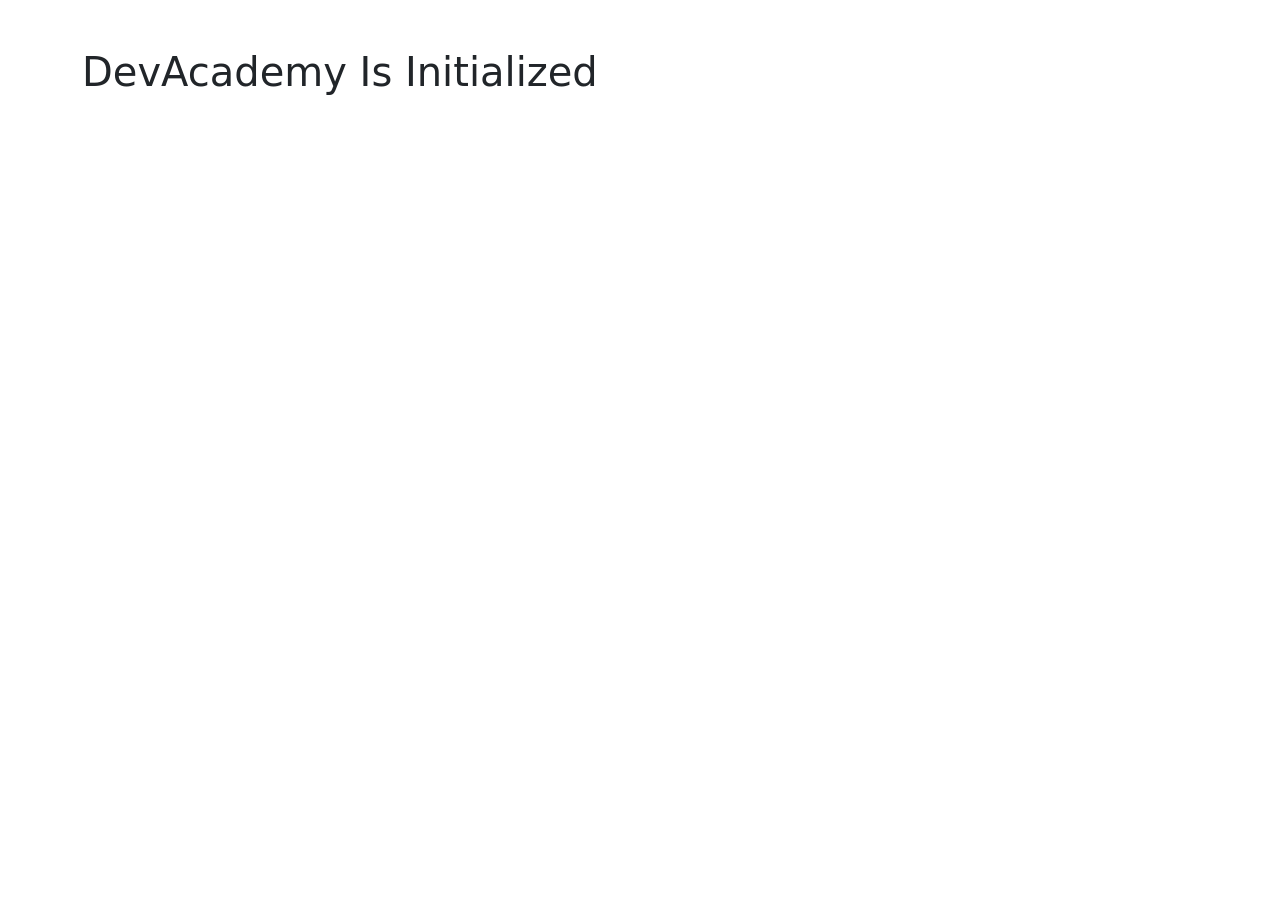
==== index.html @ afd81a72 "Initialize project structure and asset folders" ====
<!DOCTYPE html>
<html lang="en">
<head>
    <meta charset="UTF-8">
    <meta name="viewport" content="width=device-width, initial-scale=1.0">
    <title>DevAcademy | Learning Ecosystem</title>
    <link href="https://cdn.jsdelivr.net/npm/bootstrap@5.3.3/dist/css/bootstrap.min.css" rel="stylesheet">
    <link rel="stylesheet" href="css/style.css">
</head>
<body>

    <div class="container mt-5">
        <h1>DevAcademy Is Initialized</h1>
    </div>

    <script src="https://cdn.jsdelivr.net/npm/bootstrap@5.3.3/dist/js/bootstrap.bundle.min.js"></script>
    <script src="js/app.js"></script>
</body>
</html>
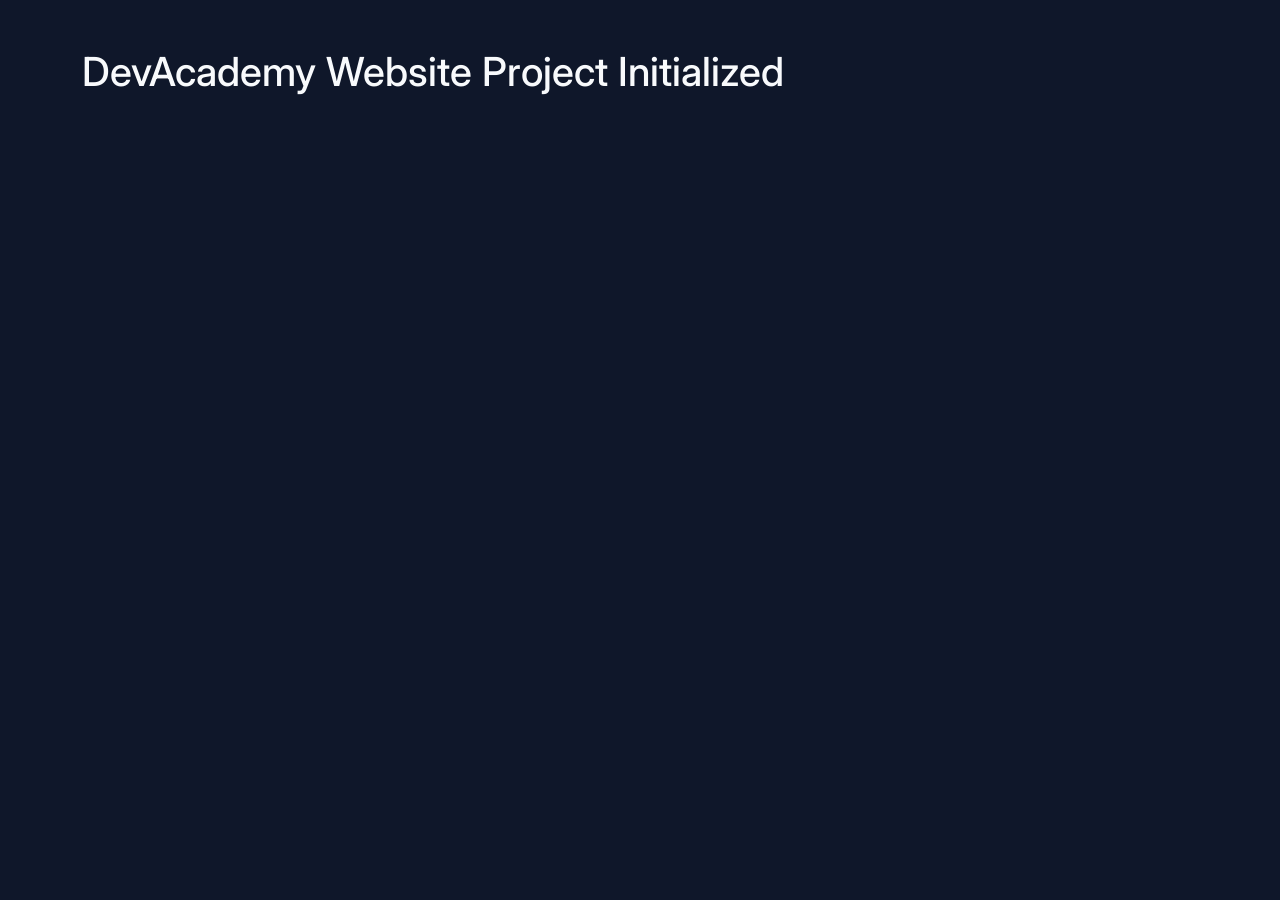
==== commit 51a1e398: "Setting up bootstrap and HTML5 boilerplate" ====
--- a/index.html
+++ b/index.html
@@ -3,14 +3,14 @@
 <head>
     <meta charset="UTF-8">
     <meta name="viewport" content="width=device-width, initial-scale=1.0">
-    <title>DevAcademy | Learning Ecosystem</title>
+    <title>DevAcademy | Learn to Code</title>
     <link href="https://cdn.jsdelivr.net/npm/bootstrap@5.3.3/dist/css/bootstrap.min.css" rel="stylesheet">
     <link rel="stylesheet" href="css/style.css">
 </head>
 <body>
 
-    <div class="container mt-5">
-        <h1>DevAcademy Is Initialized</h1>
+    <div class="container my-5">
+        <h1>DevAcademy Website Project Initialized</h1>
     </div>
 
     <script src="https://cdn.jsdelivr.net/npm/bootstrap@5.3.3/dist/js/bootstrap.bundle.min.js"></script>
--- a/css/style.css
+++ b/css/style.css
@@ -0,0 +1,24 @@
+@import url('https://fonts.googleapis.com/css2?family=Fira+Code:wght@400;500&family=Inter:wght@300;400;600;700&display=swap');
+
+:root {
+    --bg-dark-primary: #0f172a;    /* Deep slate background */
+    --bg-dark-secondary: #1e293b;  /* Dark navbar slate */
+    --color-accent: #38bdf8;       /* Tech blue highlight */
+    --color-text-muted: #94a3b8;   /* Soft gray text */
+    --font-primary: 'Inter', sans-serif;
+    --font-mono: 'Fira Code', monospace;
+}
+
+body {
+    font-family: var(--font-primary);
+    background-color: var(--bg-dark-primary);
+    color: #f8fafc;
+}
+
+.bg-dark-custom {
+    background-color: var(--bg-dark-secondary) !important;
+}
+
+.text-accent {
+    color: var(--color-accent) !important;
+}
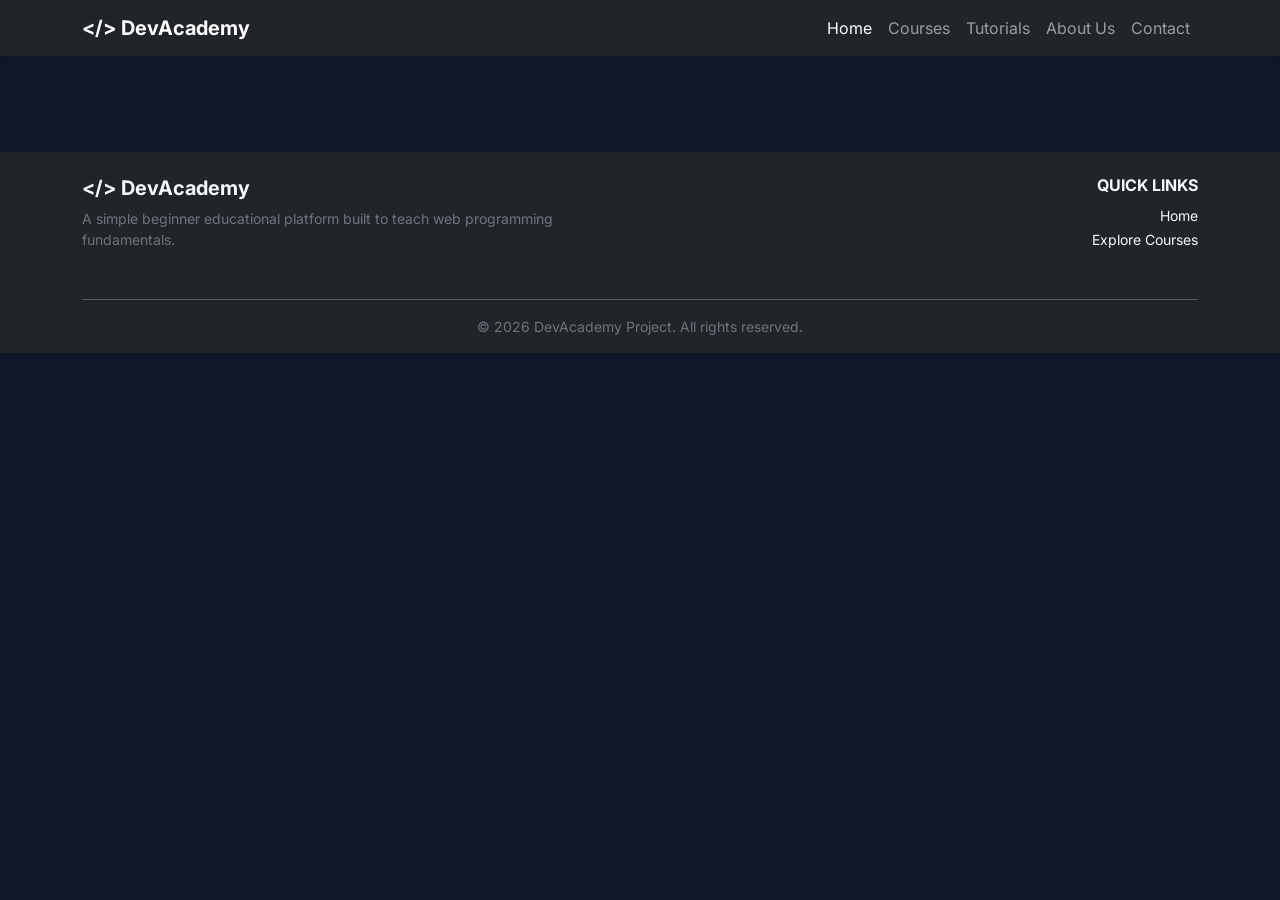
==== commit 7b20deb7: "Added Footer" ====
--- a/index.html
+++ b/index.html
@@ -9,9 +9,54 @@
 </head>
 <body>
 
-    <div class="container my-5">
-        <h1>DevAcademy Website Project Initialized</h1>
-    </div>
+    <header>
+        <nav class="navbar navbar-expand-lg navbar-dark bg-dark shadow-sm">
+            <div class="container">
+                <a class="navbar-brand fw-bold" href="index.html">
+                    <span class="text-code-blue">&lt;/&gt;</span> DevAcademy
+                </a>
+                <button class="navbar-toggler" type="button" data-bs-toggle="collapse" data-bs-target="#navMenu">
+                    <span class="navbar-toggler-icon"></span>
+                </button>
+                <div class="collapse navbar-collapse" id="navMenu">
+                    <ul class="navbar-nav ms-auto">
+                        <li class="nav-item"><a class="nav-link active" href="index.html">Home</a></li>
+                        <li class="nav-item"><a class="nav-link" href="#">Courses</a></li>
+                        <li class="nav-item"><a class="nav-link" href="#">Tutorials</a></li>
+                        <li class="nav-item"><a class="nav-link" href="#">About Us</a></li>
+                        <li class="nav-item"><a class="nav-link" href="#">Contact</a></li>
+                    </ul>
+                </div>
+            </div>
+        </nav>
+    </header>
+
+    <main class="py-5">
+    </main>
+
+    <footer class="bg-dark text-light pt-4 pb-3">
+        <div class="container">
+            <div class="row">
+                <div class="col-md-6 mb-3">
+                    <h5 class="fw-bold"><span class="text-code-blue">&lt;/&gt;</span> DevAcademy</h5>
+                    <p class="text-secondary small">A simple beginner educational platform built to teach web programming fundamentals.</p>
+                </div>
+                <div class="col-md-6 mb-3 text-md-end footer-links">
+                    <h6 class="text-uppercase fw-bold text-code-blue">Quick Links</h6>
+                    <ul class="list-unstyled">
+                        <li><a href="index.html" class="text-light text-decoration-none small">Home</a></li>
+                        <li><a href="#" class="text-light text-decoration-none small">Explore Courses</a></li>
+                    </ul>
+                </div>
+            </div>
+            <hr class="bg-secondary">
+            <div class="text-center text-secondary small">
+                <p class="mb-0">&copy; 2026 DevAcademy Project. All rights reserved.</p>
+            </div>
+        </div>
+    </footer>
+
+    <script src="https://cdn.jsdelivr.net/npm/bootstrap@5.3.3/dist/js/bootstrap.bundle.min.js"></script>    </main>
 
     <script src="https://cdn.jsdelivr.net/npm/bootstrap@5.3.3/dist/js/bootstrap.bundle.min.js"></script>
     <script src="js/app.js"></script>
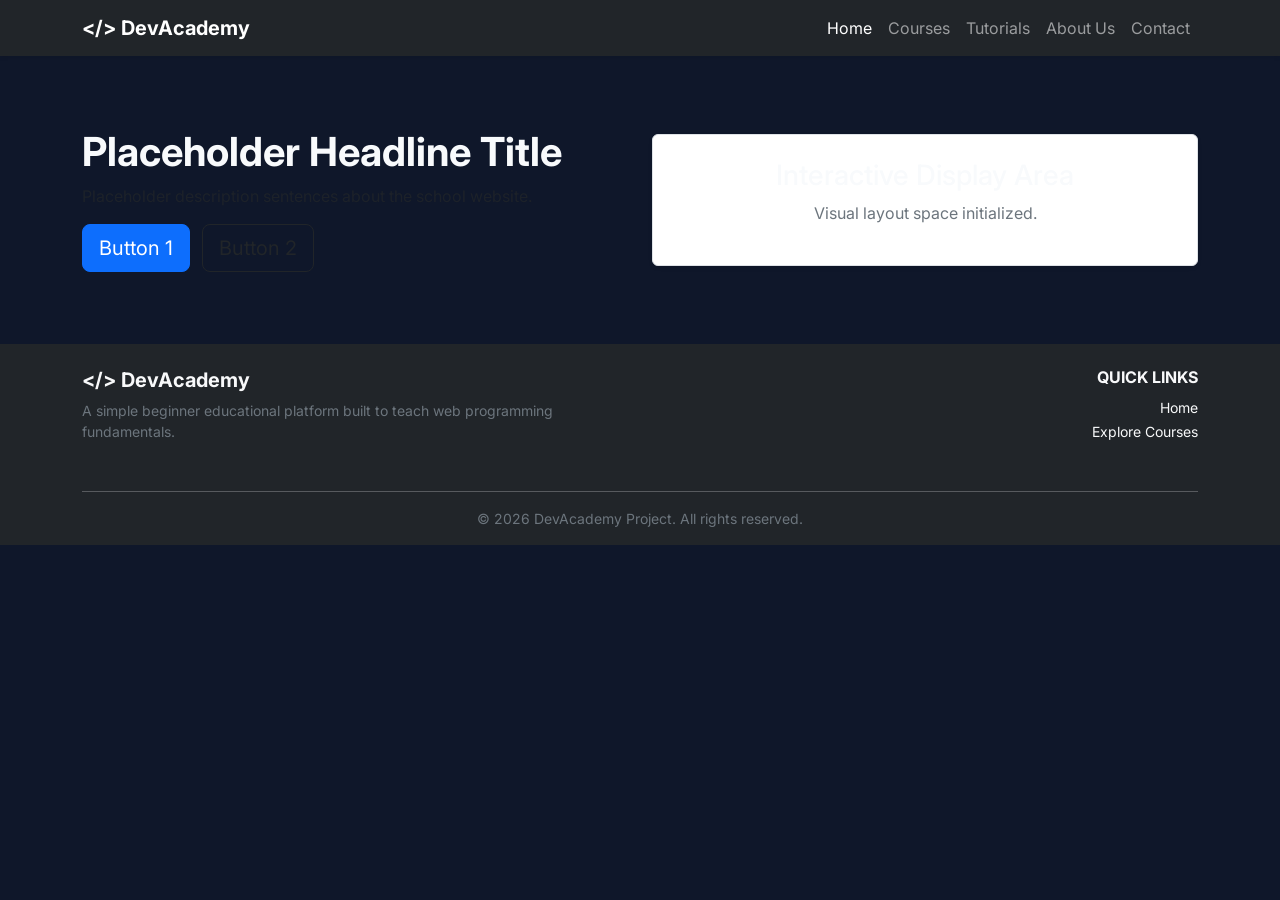
==== commit 6ffa127f: "Build layout for homepage hero section." ====
--- a/index.html
+++ b/index.html
@@ -32,6 +32,24 @@
     </header>
 
     <main class="py-5">
+        <section class="container my-4">
+            <div class="row align-items-center">
+                <div class="col-md-6">
+                    <h1 class="fw-bold">Placeholder Headline Title</h1>
+                    <p class="text-muted">Placeholder description sentences about the school website.</p>
+                    <div>
+                        <a href="#" class="btn btn-primary btn-lg me-2">Button 1</a>
+                        <a href="#" class="btn btn-outline-dark btn-lg">Button 2</a>
+                    </div>
+                </div>
+                <div class="col-md-6 d-none d-md-block">
+                    <div class="bg-white p-4 border rounded shadow-sm text-center">
+                        <h3>Interactive Display Area</h3>
+                        <p class="text-secondary">Visual layout space initialized.</p>
+                    </div>
+                </div>
+            </div>
+        </section>
     </main>
 
     <footer class="bg-dark text-light pt-4 pb-3">
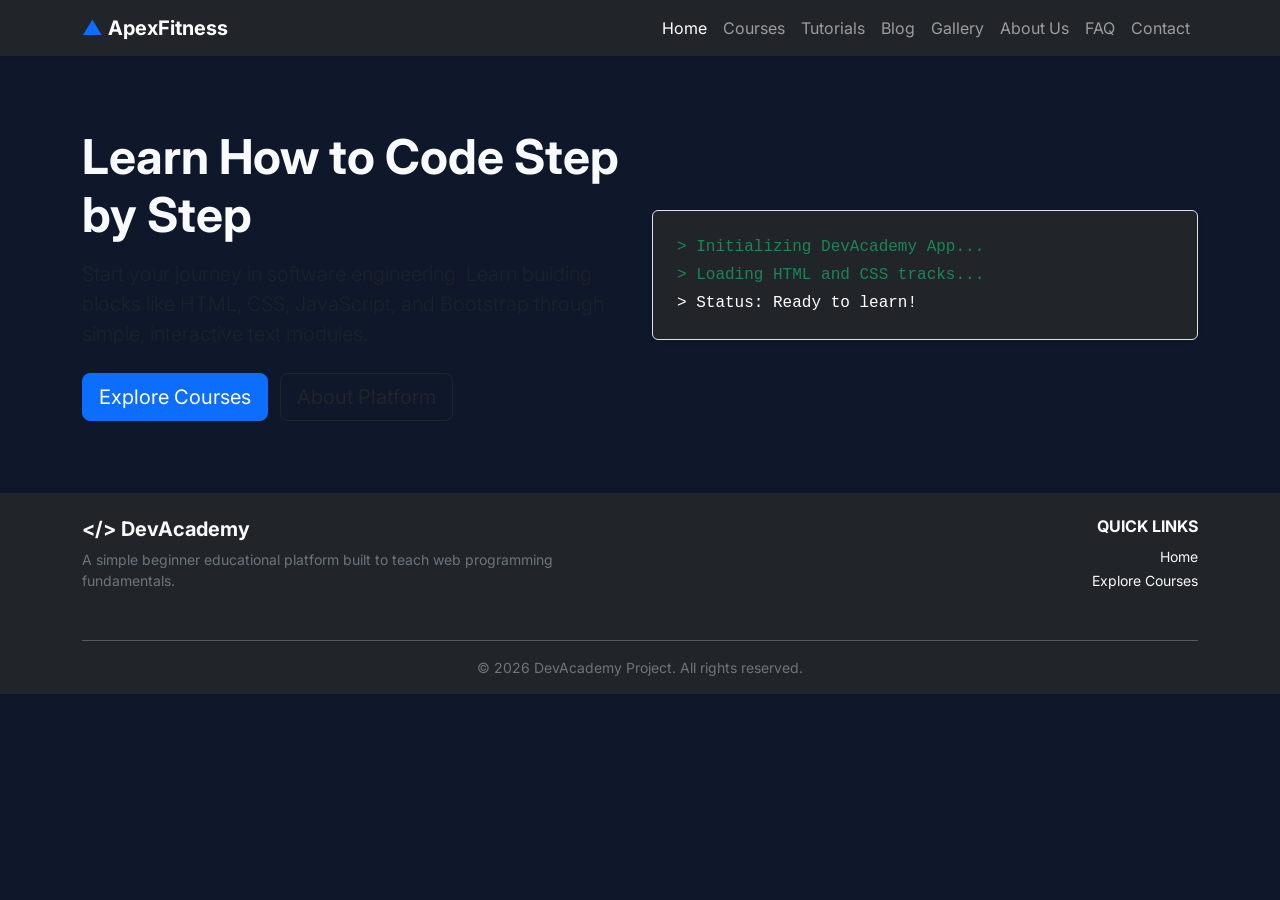
==== commit 5f2b840f: "Changed platform branding and updating title to ApexFitness" ====
--- a/index.html
+++ b/index.html
@@ -3,7 +3,7 @@
 <head>
     <meta charset="UTF-8">
     <meta name="viewport" content="width=device-width, initial-scale=1.0">
-    <title>DevAcademy | Learn to Code</title>
+    <title>ApexFitness | Reach Your Peak Performance</title>
     <link href="https://cdn.jsdelivr.net/npm/bootstrap@5.3.3/dist/css/bootstrap.min.css" rel="stylesheet">
     <link rel="stylesheet" href="css/style.css">
 </head>
@@ -13,7 +13,7 @@
         <nav class="navbar navbar-expand-lg navbar-dark bg-dark shadow-sm">
             <div class="container">
                 <a class="navbar-brand fw-bold" href="index.html">
-                    <span class="text-code-blue">&lt;/&gt;</span> DevAcademy
+                    <span class="text-primary">▲</span> ApexFitness
                 </a>
                 <button class="navbar-toggler" type="button" data-bs-toggle="collapse" data-bs-target="#navMenu">
                     <span class="navbar-toggler-icon"></span>
@@ -21,10 +21,13 @@
                 <div class="collapse navbar-collapse" id="navMenu">
                     <ul class="navbar-nav ms-auto">
                         <li class="nav-item"><a class="nav-link active" href="index.html">Home</a></li>
-                        <li class="nav-item"><a class="nav-link" href="#">Courses</a></li>
-                        <li class="nav-item"><a class="nav-link" href="#">Tutorials</a></li>
-                        <li class="nav-item"><a class="nav-link" href="#">About Us</a></li>
-                        <li class="nav-item"><a class="nav-link" href="#">Contact</a></li>
+                        <li class="nav-item"><a class="nav-link" href="courses.html">Courses</a></li>
+                        <li class="nav-item"><a class="nav-link" href="tutorials.html">Tutorials</a></li>
+                        <li class="nav-item"><a class="nav-link" href="blog.html">Blog</a></li>
+                        <li class="nav-item"><a class="nav-link" href="gallery.html">Gallery</a></li>
+                        <li class="nav-item"><a class="nav-link" href="about.html">About Us</a></li>
+                        <li class="nav-item"><a class="nav-link" href="faq.html">FAQ</a></li>
+                        <li class="nav-item"><a class="nav-link" href="contact.html">Contact</a></li>
                     </ul>
                 </div>
             </div>
@@ -34,21 +37,25 @@
     <main class="py-5">
         <section class="container my-4">
             <div class="row align-items-center">
-                <div class="col-md-6">
-                    <h1 class="fw-bold">Placeholder Headline Title</h1>
-                    <p class="text-muted">Placeholder description sentences about the school website.</p>
+               <div class="col-md-6">
+                    <h1 class="display-5 fw-bold mb-3">
+                        Learn How to Code <span class="text-code-blue">Step by Step</span>
+                    </h1>
+                    <p class="lead text-muted mb-4">
+                        Start your journey in software engineering. Learn building blocks like HTML, CSS, JavaScript, and Bootstrap through simple, interactive text modules.
+                    </p>
                     <div>
-                        <a href="#" class="btn btn-primary btn-lg me-2">Button 1</a>
-                        <a href="#" class="btn btn-outline-dark btn-lg">Button 2</a>
+                        <a href="#" class="btn btn-primary btn-lg me-2">Explore Courses</a>
+                        <a href="#" class="btn btn-outline-dark btn-lg">About Platform</a>
                     </div>
                 </div>
                 <div class="col-md-6 d-none d-md-block">
-                    <div class="bg-white p-4 border rounded shadow-sm text-center">
-                        <h3>Interactive Display Area</h3>
-                        <p class="text-secondary">Visual layout space initialized.</p>
+                    <div class="bg-dark text-success p-4 rounded border shadow-sm">
+                        <p class="font-monospace mb-1">&gt; Initializing DevAcademy App...</p>
+                        <p class="font-monospace mb-1">&gt; Loading HTML and CSS tracks...</p>
+                        <p class="font-monospace mb-0 text-white">&gt; Status: Ready to learn!</p>
                     </div>
                 </div>
-            </div>
         </section>
     </main>
 
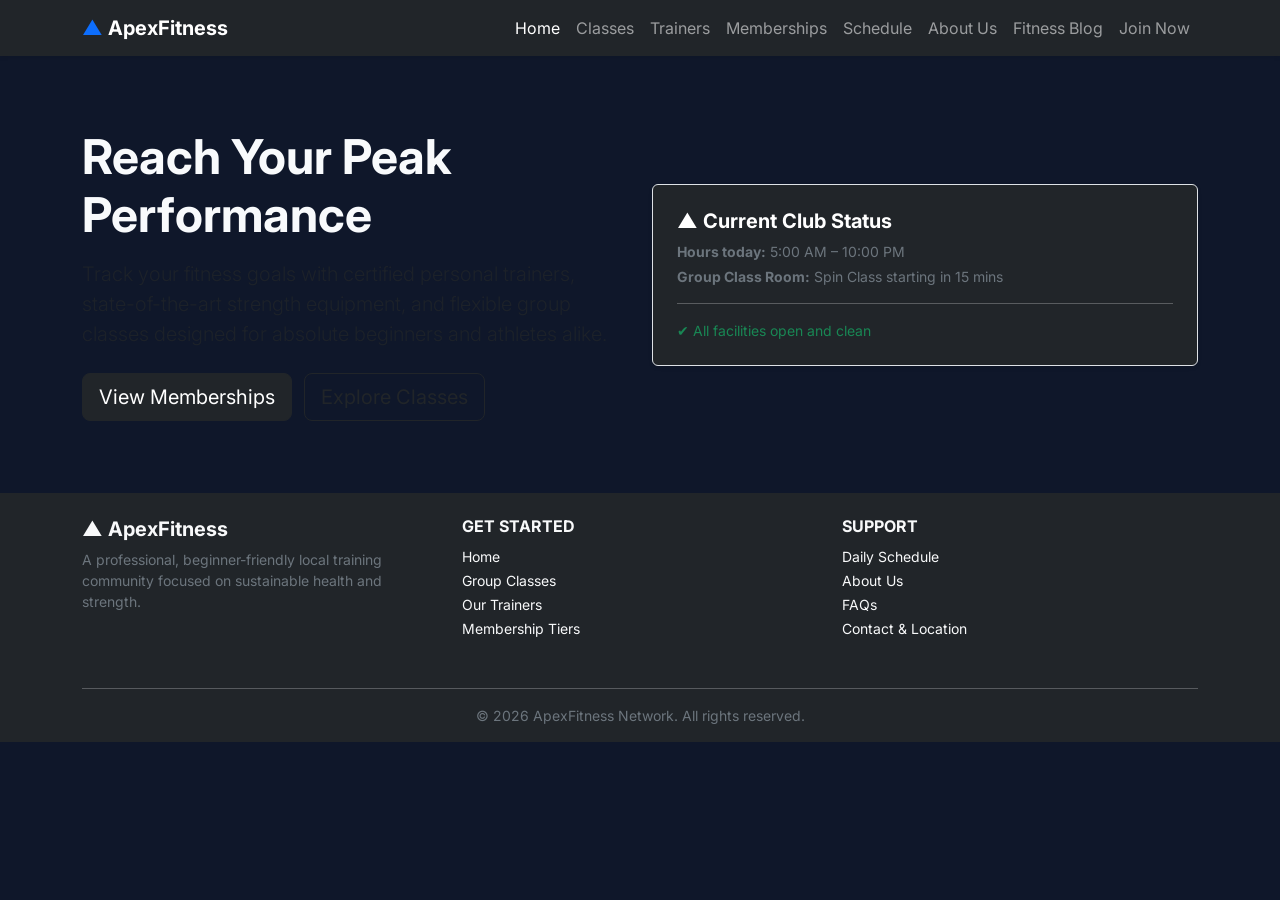
==== commit d2f97e48: "Change of token relevant to new theme" ====
--- a/index.html
+++ b/index.html
@@ -21,64 +21,78 @@
                 <div class="collapse navbar-collapse" id="navMenu">
                     <ul class="navbar-nav ms-auto">
                         <li class="nav-item"><a class="nav-link active" href="index.html">Home</a></li>
-                        <li class="nav-item"><a class="nav-link" href="courses.html">Courses</a></li>
-                        <li class="nav-item"><a class="nav-link" href="tutorials.html">Tutorials</a></li>
-                        <li class="nav-item"><a class="nav-link" href="blog.html">Blog</a></li>
-                        <li class="nav-item"><a class="nav-link" href="gallery.html">Gallery</a></li>
+                        <li class="nav-item"><a class="nav-link" href="classes.html">Classes</a></li>
+                        <li class="nav-item"><a class="nav-link" href="trainers.html">Trainers</a></li>
+                        <li class="nav-item"><a class="nav-link" href="pricing.html">Memberships</a></li>
+                        <li class="nav-item"><a class="nav-link" href="schedule.html">Schedule</a></li>
                         <li class="nav-item"><a class="nav-link" href="about.html">About Us</a></li>
-                        <li class="nav-item"><a class="nav-link" href="faq.html">FAQ</a></li>
-                        <li class="nav-item"><a class="nav-link" href="contact.html">Contact</a></li>
+                        <li class="nav-item"><a class="nav-link" href="blog.html">Fitness Blog</a></li>
+                        <li class="nav-item"><a class="nav-link" href="contact.html">Join Now</a></li>
                     </ul>
                 </div>
             </div>
         </nav>
     </header>
 
-    <main class="py-5">
-        <section class="container my-4">
-            <div class="row align-items-center">
-               <div class="col-md-6">
-                    <h1 class="display-5 fw-bold mb-3">
-                        Learn How to Code <span class="text-code-blue">Step by Step</span>
-                    </h1>
-                    <p class="lead text-muted mb-4">
-                        Start your journey in software engineering. Learn building blocks like HTML, CSS, JavaScript, and Bootstrap through simple, interactive text modules.
-                    </p>
-                    <div>
-                        <a href="#" class="btn btn-primary btn-lg me-2">Explore Courses</a>
-                        <a href="#" class="btn btn-outline-dark btn-lg">About Platform</a>
+   <main class="py-5">
+    <section class="container my-4">
+        <div class="row align-items-center">
+            <div class="col-md-6">
+                <h1 class="display-5 fw-bold mb-3">
+                    Reach Your Peak <span class="text-fitness-orange">Performance</span>
+                </h1>
+                <p class="lead text-muted mb-4">
+                    Track your fitness goals with certified personal trainers, state-of-the-art strength equipment, and flexible group classes designed for absolute beginners and athletes alike.
+                </p>
+                <div>
+                    <a href="pricing.html" class="btn btn-dark btn-lg me-2">View Memberships</a>
+                    <a href="classes.html" class="btn btn-outline-dark btn-lg">Explore Classes</a>
+                </div>
+            </div>
+               <div class="col-md-6 d-none d-md-block">
+                <div class="bg-dark text-white p-4 rounded border shadow-sm">
+                    <h5 class="fw-bold mb-2 text-fitness-orange">▲ Current Club Status</h5>
+                    <p class="mb-1 small text-secondary"><strong>Hours today:</strong> 5:00 AM – 10:00 PM</p>
+                    <p class="mb-1 small text-secondary"><strong>Group Class Room:</strong> Spin Class starting in 15 mins</p>
+                    <hr class="bg-secondary">
+                    <p class="mb-0 text-success small">✔ All facilities open and clean</p>
+                </div>
+            </div>
+        </div>
+    </section>
+</main>
+
+    <footer class="bg-dark text-light pt-4 pb-3">
+            <div class="container">
+                <div class="row">
+                    <div class="col-md-4 mb-3">
+                        <h5 class="fw-bold"><span class="text-fitness-orange">▲</span> ApexFitness</h5>
+                        <p class="text-secondary small">A professional, beginner-friendly local training community focused on sustainable health and strength.</p>
+                    </div>
+                    <div class="col-md-4 mb-3 footer-links">
+                        <h6 class="text-uppercase fw-bold text-fitness-orange">Get Started</h6>
+                        <ul class="list-unstyled">
+                            <li><a href="index.html" class="text-light text-decoration-none small">Home</a></li>
+                            <li><a href="classes.html" class="text-light text-decoration-none small">Group Classes</a></li>
+                            <li><a href="trainers.html" class="text-light text-decoration-none small">Our Trainers</a></li>
+                            <li><a href="pricing.html" class="text-light text-decoration-none small">Membership Tiers</a></li>
+                        </ul>
+                    </div>
+                    <div class="col-md-4 mb-3 footer-links">
+                        <h6 class="text-uppercase fw-bold text-fitness-orange">Support</h6>
+                        <ul class="list-unstyled">
+                            <li><a href="schedule.html" class="text-light text-decoration-none small">Daily Schedule</a></li>
+                            <li><a href="about.html" class="text-light text-decoration-none small">About Us</a></li>
+                            <li><a href="faq.html" class="text-light text-decoration-none small">FAQs</a></li>
+                            <li><a href="contact.html" class="text-light text-decoration-none small">Contact & Location</a></li>
+                        </ul>
                     </div>
                 </div>
-                <div class="col-md-6 d-none d-md-block">
-                    <div class="bg-dark text-success p-4 rounded border shadow-sm">
-                        <p class="font-monospace mb-1">&gt; Initializing DevAcademy App...</p>
-                        <p class="font-monospace mb-1">&gt; Loading HTML and CSS tracks...</p>
-                        <p class="font-monospace mb-0 text-white">&gt; Status: Ready to learn!</p>
-                    </div>
-                </div>
-        </section>
-    </main>
-
-    <footer class="bg-dark text-light pt-4 pb-3">
-        <div class="container">
-            <div class="row">
-                <div class="col-md-6 mb-3">
-                    <h5 class="fw-bold"><span class="text-code-blue">&lt;/&gt;</span> DevAcademy</h5>
-                    <p class="text-secondary small">A simple beginner educational platform built to teach web programming fundamentals.</p>
-                </div>
-                <div class="col-md-6 mb-3 text-md-end footer-links">
-                    <h6 class="text-uppercase fw-bold text-code-blue">Quick Links</h6>
-                    <ul class="list-unstyled">
-                        <li><a href="index.html" class="text-light text-decoration-none small">Home</a></li>
-                        <li><a href="#" class="text-light text-decoration-none small">Explore Courses</a></li>
-                    </ul>
+                <hr class="bg-secondary">
+                <div class="text-center text-secondary small">
+                    <p class="mb-0">&copy; 2026 ApexFitness Network. All rights reserved.</p>
                 </div>
             </div>
-            <hr class="bg-secondary">
-            <div class="text-center text-secondary small">
-                <p class="mb-0">&copy; 2026 DevAcademy Project. All rights reserved.</p>
-            </div>
-        </div>
     </footer>
 
     <script src="https://cdn.jsdelivr.net/npm/bootstrap@5.3.3/dist/js/bootstrap.bundle.min.js"></script>    </main>
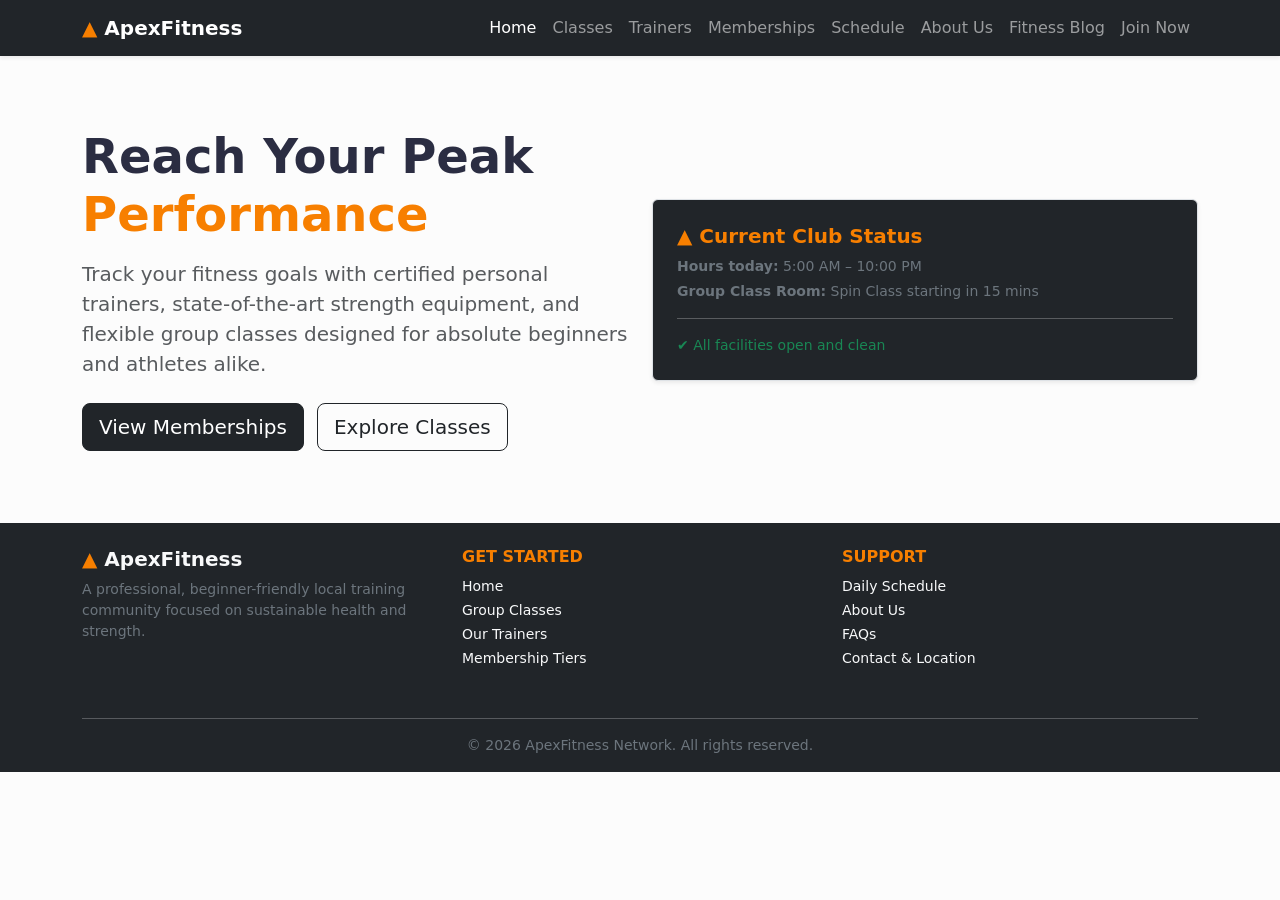
==== commit cb969dc3: "Adde more details in the about page" ====
--- a/index.html
+++ b/index.html
@@ -13,7 +13,7 @@
         <nav class="navbar navbar-expand-lg navbar-dark bg-dark shadow-sm">
             <div class="container">
                 <a class="navbar-brand fw-bold" href="index.html">
-                    <span class="text-primary">▲</span> ApexFitness
+                    <span class="text-fitness-orange">▲</span> ApexFitness
                 </a>
                 <button class="navbar-toggler" type="button" data-bs-toggle="collapse" data-bs-target="#navMenu">
                     <span class="navbar-toggler-icon"></span>
--- a/css/style.css
+++ b/css/style.css
@@ -1,24 +1,20 @@
-@import url('https://fonts.googleapis.com/css2?family=Fira+Code:wght@400;500&family=Inter:wght@300;400;600;700&display=swap');
-
-:root {
-    --bg-dark-primary: #0f172a;    /* Deep slate background */
-    --bg-dark-secondary: #1e293b;  /* Dark navbar slate */
-    --color-accent: #38bdf8;       /* Tech blue highlight */
-    --color-text-muted: #94a3b8;   /* Soft gray text */
-    --font-primary: 'Inter', sans-serif;
-    --font-mono: 'Fira Code', monospace;
+body {
+    background-color: #fcfcfc; 
+    color: #2b2d42;            
 }
 
-body {
-    font-family: var(--font-primary);
-    background-color: var(--bg-dark-primary);
-    color: #f8fafc;
+.text-fitness-orange {
+    color: #f77f00; 
 }
 
-.bg-dark-custom {
-    background-color: var(--bg-dark-secondary) !important;
+.footer-links a:hover {
+    text-decoration: underline !important;
+    color: #f77f00 !important;
 }
-
-.text-accent {
-    color: var(--color-accent) !important;
+.form-control:focus, .form-select:focus {
+    border-color: #f77f00 !important;
+    box-shadow: 0 0 0 0.25rem rgba(247, 127, 0, 0.25) !important;
+}
+#contactGymForm {
+    border-top: 4px solid #212529 !important;
 }
